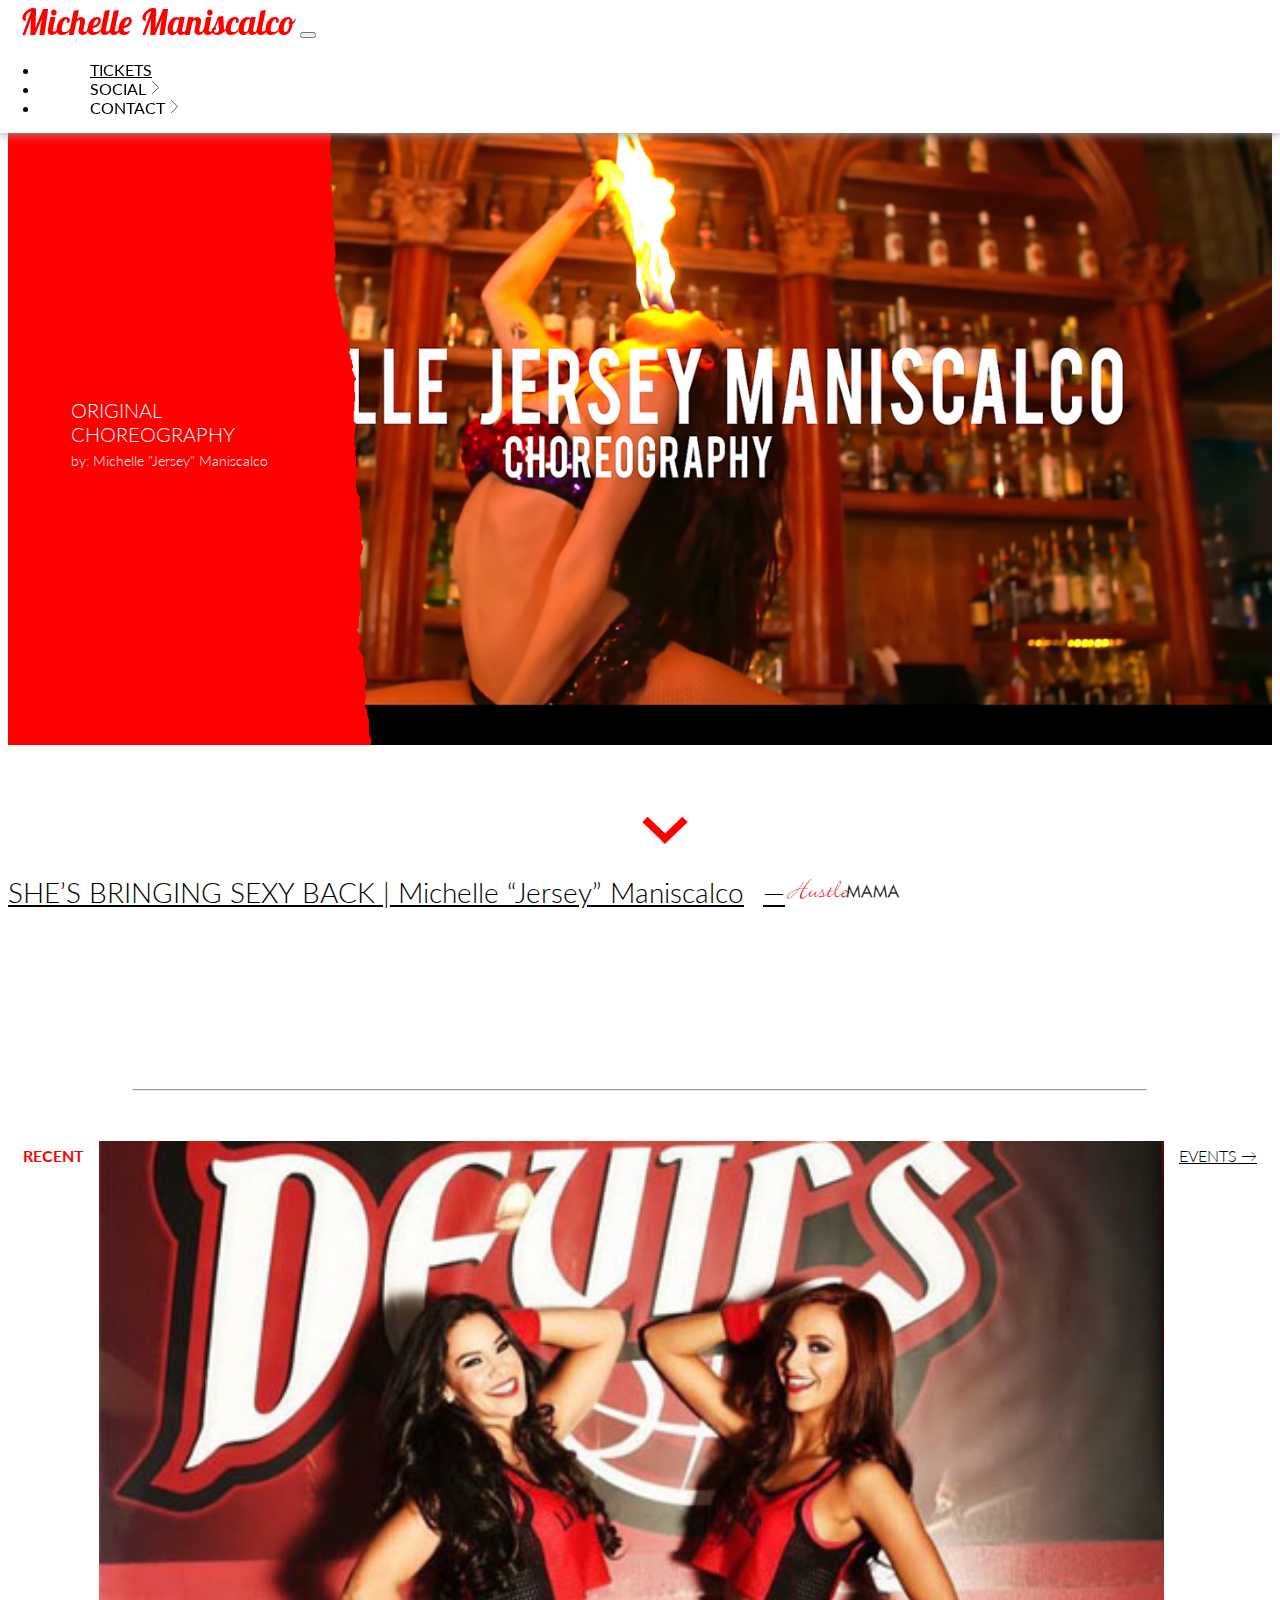
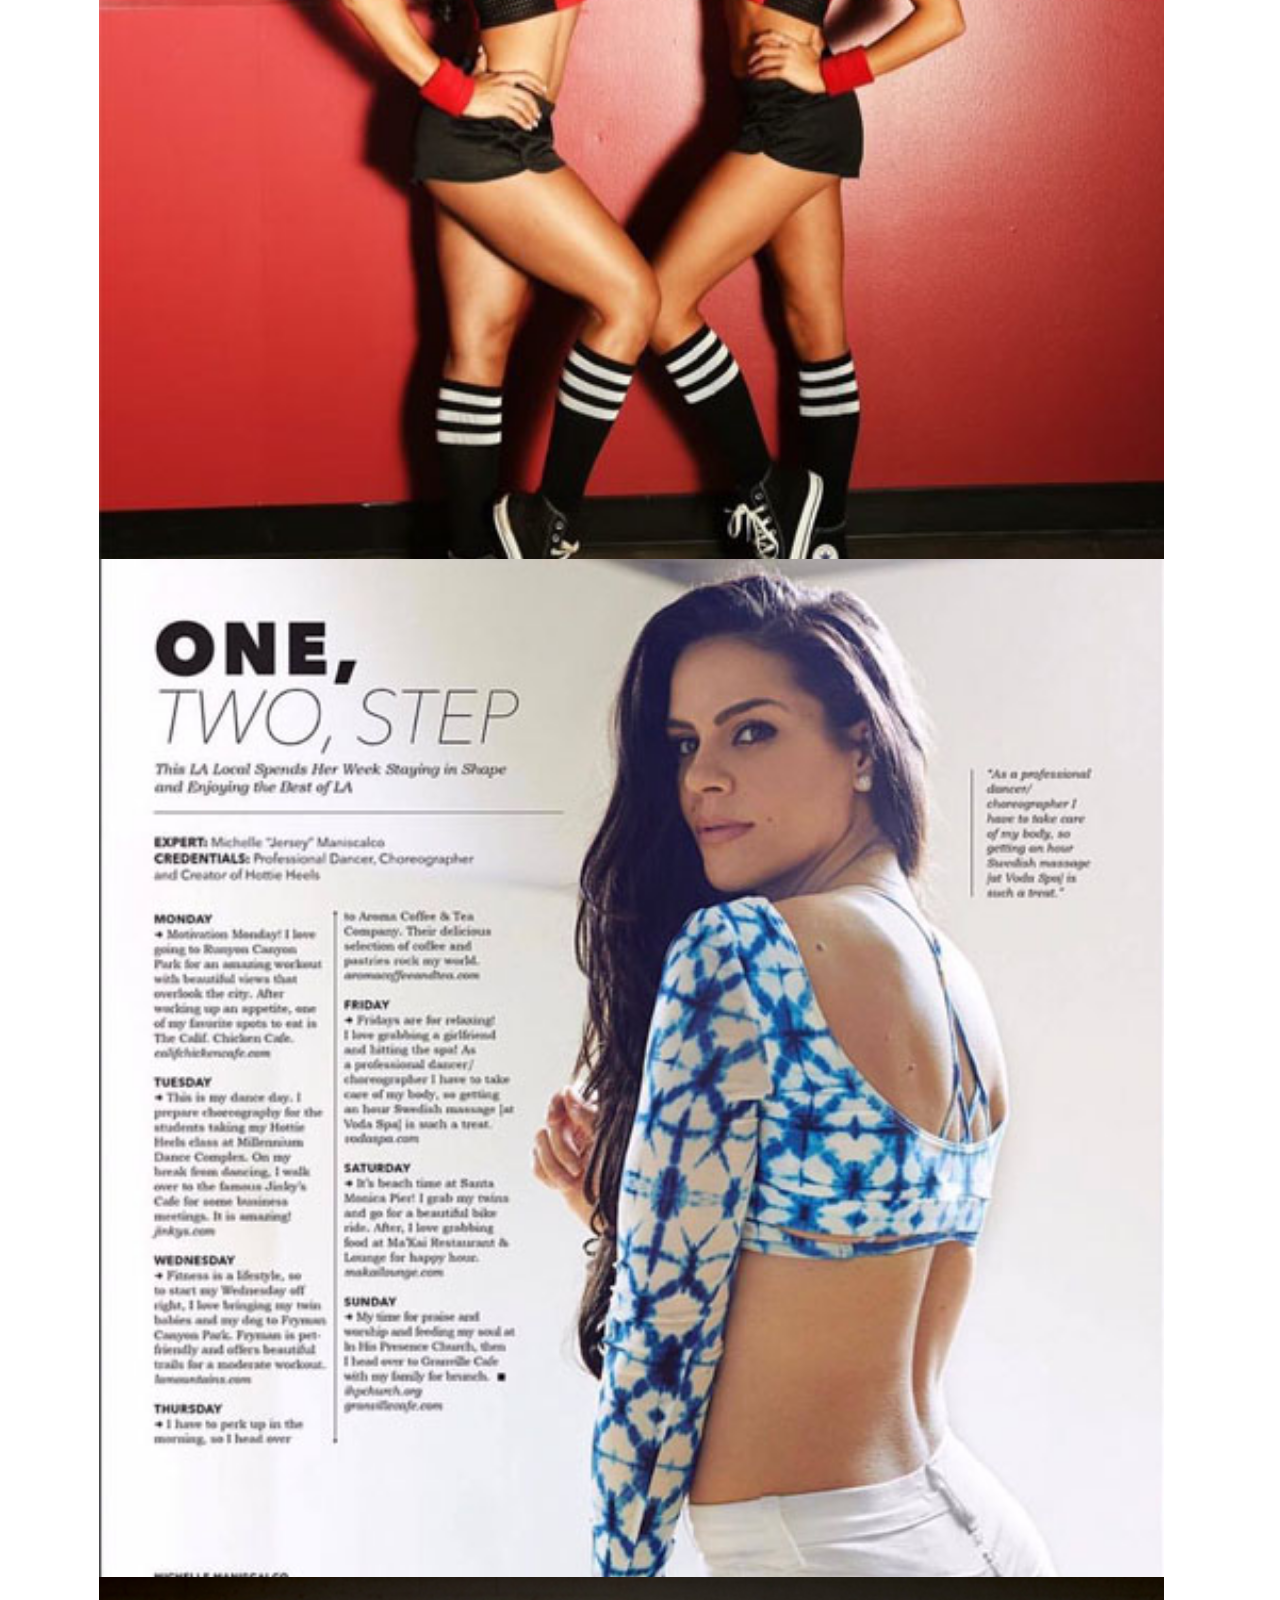
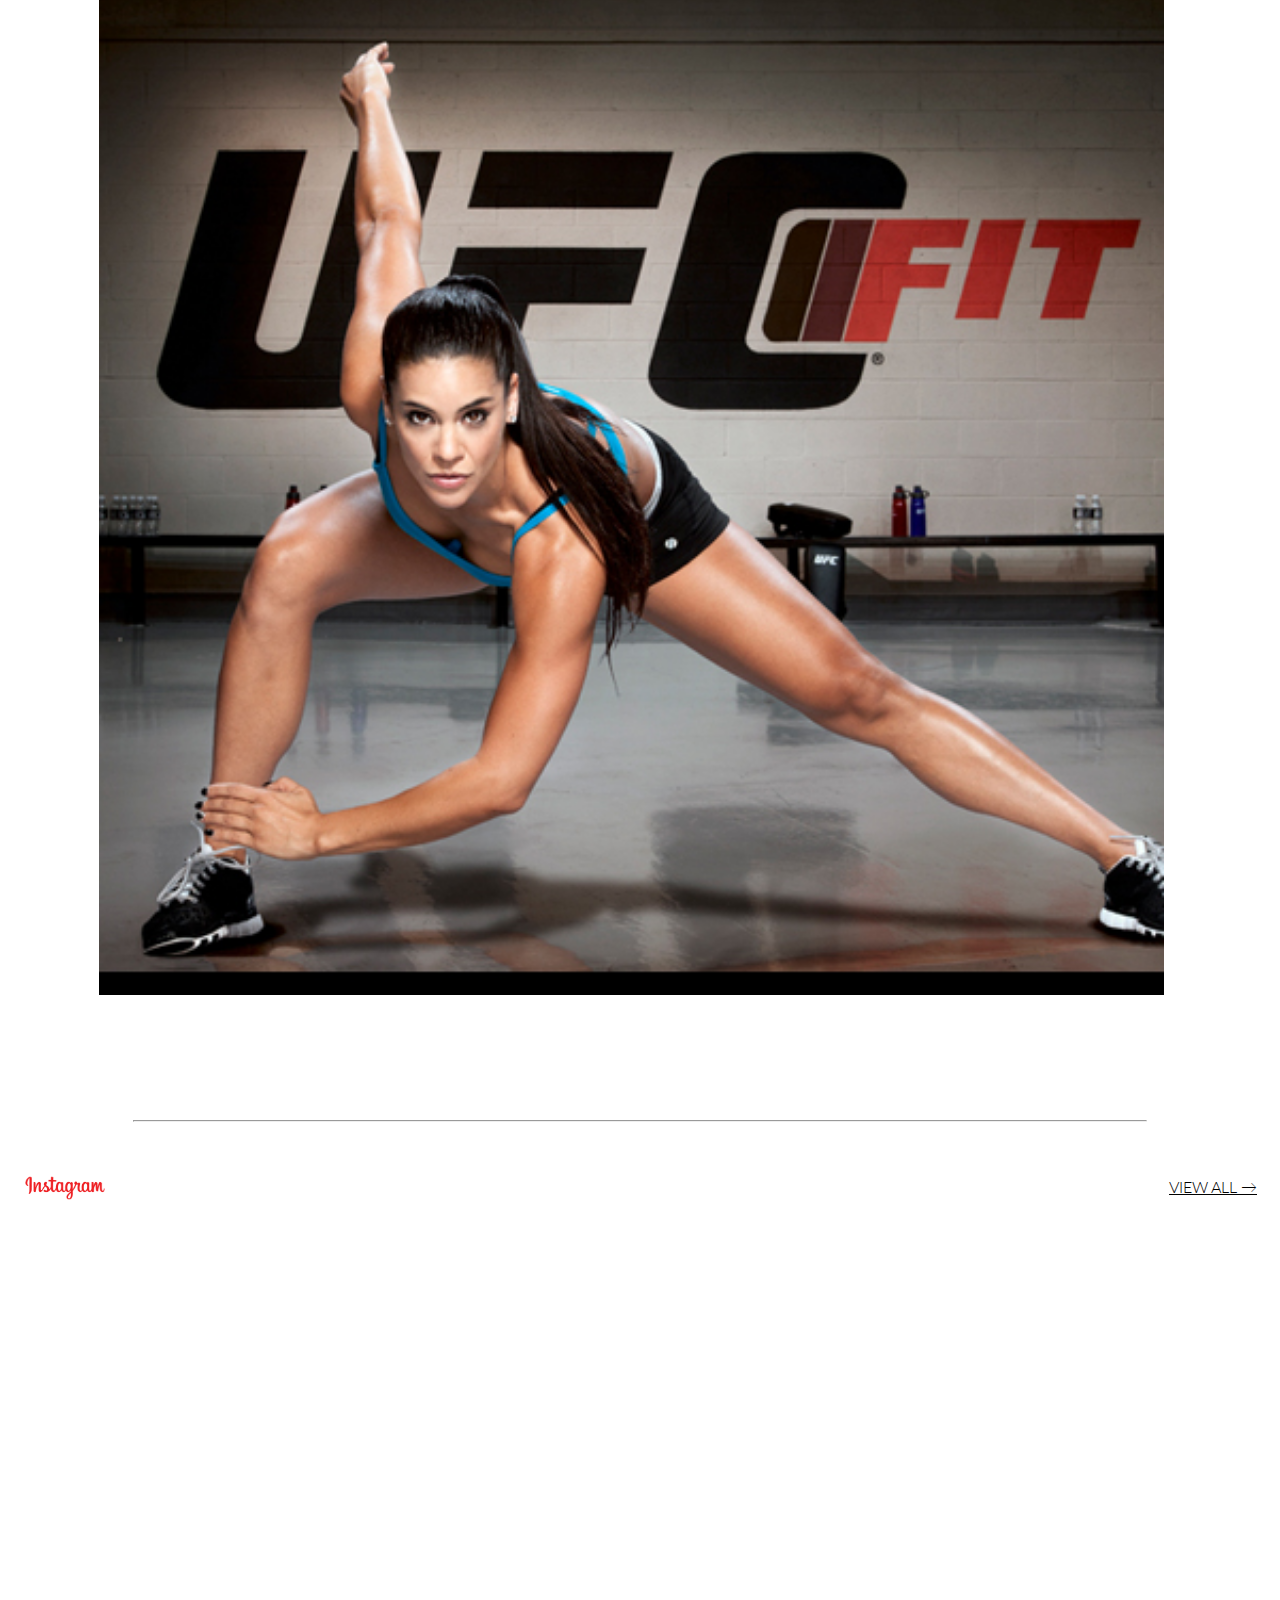
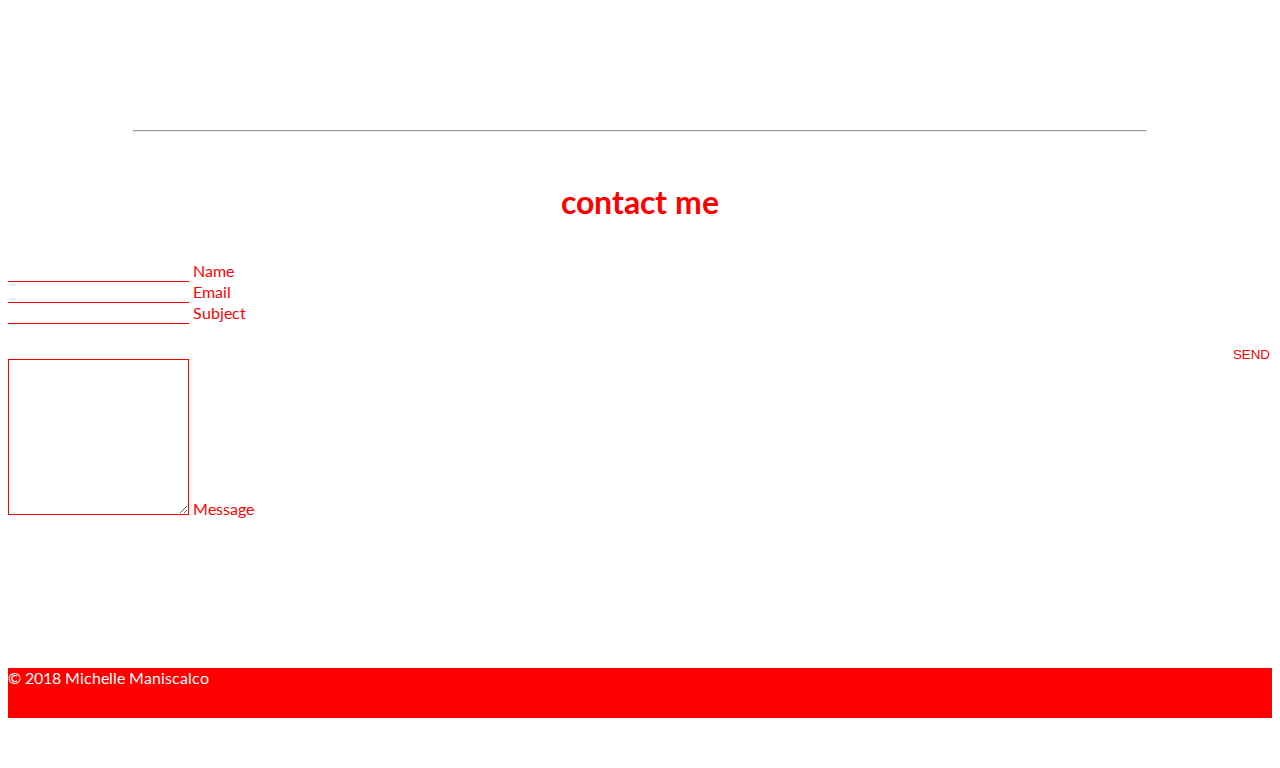
==== index.html @ 727315d5 "site upload" ====
<!DOCTYPE html>
<html lang="en">
<head>
  <meta charset="UTF-8">
  <meta name="description" content="Welcome Michelle 'Jersey' Maniscalco's official website. Michelle is a Los Angeles based professional dance choreographer. She has worked with a whole host of celebrities and created amazing routines for some of the hottest songs out there.">
  <meta name="viewport" content="width=device-width, initial-scale=1.0">
  <meta http-equiv="X-UA-Compatible" content="ie=edge">

  <link rel="shortcut icon" href="./images/favicon.ico" type="image/x-icon">
  <link rel="stylesheet" href="https://maxcdn.bootstrapcdn.com/bootstrap/4.0.0-beta/css/bootstrap.min.css" integrity="sha384-/Y6pD6FV/Vv2HJnA6t+vslU6fwYXjCFtcEpHbNJ0lyAFsXTsjBbfaDjzALeQsN6M" crossorigin="anonymous">
  <script src="https://code.jquery.com/jquery-3.3.1.js" integrity="sha256-2Kok7MbOyxpgUVvAk/HJ2jigOSYS2auK4Pfzbm7uH60=" crossorigin="anonymous"></script>
  <script src="https://cdnjs.cloudflare.com/ajax/libs/popper.js/1.11.0/umd/popper.min.js" integrity="sha384-b/U6ypiBEHpOf/4+1nzFpr53nxSS+GLCkfwBdFNTxtclqqenISfwAzpKaMNFNmj4" crossorigin="anonymous"></script>
  <script src="https://maxcdn.bootstrapcdn.com/bootstrap/4.0.0-beta/js/bootstrap.min.js" integrity="sha384-h0AbiXch4ZDo7tp9hKZ4TsHbi047NrKGLO3SEJAg45jXxnGIfYzk4Si90RDIqNm1" crossorigin="anonymous"></script>
  <link href="https://fonts.googleapis.com/css?family=Lato:300,400|Lobster" rel="stylesheet">

  <link rel="stylesheet" href="./style/general.css" />
  <link rel="stylesheet" href="./style/nav.css" />
  <link rel="stylesheet" href="./style/index/scrollarrow.css" />
  <link rel="stylesheet" href="./style/index/article.css" />
  <link rel="stylesheet" href="./style/horow.css" />
  <link rel="stylesheet" href="./style/index/youtube.css" />
  <link rel="stylesheet" href="./style/index/recent.css" />
  <link rel="stylesheet" href="./style/index/instafeed.css" />
  <link rel="stylesheet" href="./style/index/contact.css" />
  <link rel="stylesheet" href="./style/footer.css" />

  <link rel="stylesheet" href="./style/mobile.css" />

  <title>Michelle "Jersey" Maniscalco | The Official Website of Michelle Maniscalco</title>
  <script src="https://www.google.com/recaptcha/api.js"></script>
</head>
<body>
  <div id="mainWrap" class="container-fluid" style="padding: 0px; margin: 0px;">

    <!-- NAVIGATION -->
    <div class="row containerStyle">
      <div class="col-sm-12 containerStyleHeader">
        <nav class="navbar navbar-expand-md navbar-light">

          <button class="navbar-toggler" type="button">
            <span class="navbar-toggler-icon"></span>
          </button>
        </nav>
        <nav class="navbar navbar-expand-md navbar-light navStyle">
          <a id="logo" class="navbar-brand logoStyle" href="./index.html">Michelle Maniscalco</a>
            <button class="navbar-toggler" type="button" data-toggle="collapse" data-target="#navbarNavDropdown" aria-controls="navbarNavDropdown" aria-expanded="false" aria-label="Toggle navigation">
              <span class="navbar-toggler-icon"></span>
            </button>
            <div class="collapse navbar-collapse" id="navbarNavDropdown">
            <ul class="navbar-nav ml-auto navUlStyle">
              <li class="nav-item navItemStyle">
                <a class="nav-link hottie-heels" href="./tickets.html">TICKETS</a>
              </li>
              <li class="nav-item navItemStyle">
                <a class="nav-link hottie-heels" id="social">SOCIAL<img class="dCarrot" id="downCarrot" src="./images/sideCarrot.png" alt="Social Drop-Down Indicator" /></a>
                <a class="socialIconsMobile" href="https://www.instagram.com/jerseyluv7/" target="_blank" rel="noopener noreferrer"><img class="img img-responsive socialIconStyleMobile" src="./images/Instagram.png" alt="instagram" /></a>
                <a class="socialIconsMobile" href="https://www.youtube.com/user/jerseymaniscalco/featured" target="_blank" rel="noopener noreferrer"><img class="img img-responsive socialIconStyleMobile" src="./images/yt1.png" alt="youtube" /></a>
                <a class="socialIconsMobile" href="https://www.facebook.com/jerseyhottieheels" target="_blank" rel="noopener noreferrer"><img class="img img-responsive socialIconStyleMobile" src="./images/Facebook.png" alt="facebook" /></a>
                <a class="socialIconsMobile" href="https://twitter.com/hottie_heels" target="_blank" rel="noopener noreferrer"><img class="img img-responsive socialIconStyleMobile" src="./images/Twitter.png" alt="twitter" /></a>
                <a class="socialIconsMobile" href="mailto:jerseyluv7@hotmail.com?Booking%20Inquiry" target="_blank" rel="noopener noreferrer"><img class="img img-responsive socialIconStyleMobile" src="./images/mail.png" alt="email symbol"></a>
              </li>
              <li class="nav-item navItemStyle">
                <a class="nav-link hottie-heels" id="contact">CONTACT<img class="dCarrot" id="downCarrot2" src="./images/sideCarrot.png" alt="Contact Drop-Down Indicator" /></a>
              </li>
            </ul>
          </div>
        </nav>
        <div id="socialDrop" class="socialDropStyle">
          <a class="socialIcons" href="https://www.instagram.com/jerseyluv7/" target="_blank" rel="noopener noreferrer"><img class="img img-responsive socialIconStyle" src="./images/Instagram.png" alt="instagram" /></a>
          <a class="socialIcons" href="https://www.youtube.com/user/jerseymaniscalco/featured" target="_blank" rel="noopener noreferrer"><img class="img img-responsive socialIconStyle" src="./images/yt1.png" alt="youtube" /></a>
          <a class="socialIcons" href="https://www.facebook.com/jerseyhottieheels" target="_blank" rel="noopener noreferrer"><img class="img img-responsive socialIconStyle" src="./images/Facebook.png" alt="facebook" /></a>
          <a class="socialIcons" href="https://twitter.com/hottie_heels" target="_blank" rel="noopener noreferrer"><img class="img img-responsive socialIconStyle" src="./images/Twitter.png" alt="twitter" /></a>
        </div>

        <div id="contactDrop" class="socialDropStyle">
          <span id="dropContent" class="socialIcons">For Bookings: <a id="contactEmail" href="mailto:jerseyluv7@hotmail.com?Booking%20Inquiry" target="_blank" rel="noopener noreferrer"><img class="img img-responsive socialIconStyle" src="./images/mail.png" alt="email symbol"></a></span>
        </div>

        </div>
      </div>

      <!-- VIDEO -->
      <div class="row containerStyle">
        <div class="col-sm-12 containerStyle">
          <div id="youtubeWrap">
            <p id="youtubeLabel">ORIGINAL<br /> CHOREOGRAPHY<br /> <span id="subytLabel">by: Michelle "Jersey" Maniscalco</span></p>
            <img id="ripImg" src="./images/rip2.png" class="ytimageStyle" />
            <div class="inner">
              <!-- VIDEO -->
                <video class="aVideo" width="100%" height="auto" poster="./images/poster.png"  autoplay muted loop>
                  <source src="./images/karma.ogv" type="video/ogg; codecs=theora,vorbis">
                  <source src="./images/karma.mp4">
                  Your browser does not support the video tag.
                </video>
            </div>
          </div>
        </div>
      </div>

      <!-- SCROLL ARROW -->
      <a href="#arrowLink"><div class="containerStyle" style="text-align: center;">
        <img id="topDownArrow" class="arrowStyle" src="./images/arrow2.png" alt="Arrow Down" />
      </div></a>

      <!-- ARTICLE -->
      <div class="row containerStyle" style="">
        <div class="col-sm-12 text-center">
          <div class="divAStyle">
            <a href="https://hustlemamamagazine.com/shes-bringing-sexy-back-michelle-jersey-maniscalco" class="aAStyle">SHE’S BRINGING SEXY BACK | Michelle “Jersey” Maniscalco</a>
            <a href="https://hustlemamamagazine.com/shes-bringing-sexy-back-michelle-jersey-maniscalco" class="aAStyle"><span class="dashAStyle">&mdash;</span><img src="./images/hm.png" class="imgAStyle" /></a>
          </div>
        </div>
      </div>

      <!-- HORIZONTAL ROW -->
      <div id="arrowLink" class="row containerStyle">
        <div class="col-sm-12">
          <hr class="hrStyle" />
        </div>
      </div>

      <!-- RECENT -->
      <div class="row containerStyle" style="position: relative; margin-bottom: -50px;">
        <div class="col-sm-12">
          <div class="badge badge-pill pillStyle">
          <span class="recent">
            <span>RECENT</span>
          </span>
            <a href="./tickets.html" class="viewAll">EVENTS <span class="vaArrow">&rarr;</span></a>
          </div>
          <div id="recentWrap" class="recentWrap">
            <div class="row">
              <div class="col-sm-4 containerStyle" style="position: relative; margin-bottom: -50px;">
                <img src="./images/ladevils.jpg" class="recentImgStyle" />
              </div>
              <div class="col-sm-4 containerStyle" style="position: relative; margin-bottom: -50px;">
                <img src="./images/magpic.jpg" class="recentImgStyle" />
              </div>
              <div class="col-sm-4 containerStyle" style="position: relative; margin-bottom: -50px;">
                <img src="./images/ufc.jpg" class="recentImgStyle" />
              </div>
            </div>
          </div>
        </div>
      </div>

      <!-- HORIZONTAL ROW -->
      <div class="row containerStyle">
        <div class="col-sm-12">
          <hr class="hrStyle" />
        </div>
      </div>

      <!-- INSTAFEED -->
      <div class="row containerStyle" style="margin-bottom: 125px;">
        <div class="col-sm-12">
          <div class="badge badge-pill pillStyle">
            <a href="https://www.instagram.com/hottie_heels/"><img src="./images/ig.png" class="igImage" /></a>
            <a href="./IGviewall.html" class="viewAll">VIEW ALL <span class="vaArrow">&rarr;</span></a>
          </div>

          <!-- SnapWidget -->
          <!-- 3000 width X 400 thumbnail w/zoom in affect -->
          <iframe src="https://snapwidget.com/embed/516701" class="snapwidget-widget" allowTransparency="true" frameborder="0" scrolling="no" style="border:none; width:100%; height:400px;"></iframe>
        </div>
      </div>

      <!-- HORIZONTAL ROW -->
      <div class="row containerStyle">
        <div class="col-sm-12">
          <hr class="hrStyle" />
        </div>
      </div>

      <!-- CONTACT -->
      <div class="row containerStyle" style="position: relative; margin-bottom: 25px; margin-top: 25px;">
        <div class="col-sm-12">
          <form role="form" id="contactForm">
            <h1 class="formheadStyle">contact me</h1>
            <div class="row">
              <div class="col-sm-1"></div>
              <div class="col-sm-5">
                <div class="form-group">
                  <input type="text" class="form-control inputStyle" id="name" aria-describedby="emailHelp" autocomplete="name" placeholder="" />
                  <label for="name" class="labelStyle">Name</label>
                </div>
                <div class="form-group">
                  <input type="email" class="form-control inputStyle" id="email" autocomplete="email" placeholder="" />
                  <label for="email" class="labelStyle">Email</label>
                </div>
                <div class="form-group">
                  <input type="text" class="form-control inputStyle" id="subject" placeholder="" />
                  <label for="subject" class="labelStyle">Subject</label>
                </div>
              </div>
              <div class="col-sm-5">
                <div class="form-group">
                  <textarea id="message" rows="10" class="form-control messageStyle" placeholder="" ></textarea>
                  <label for="message" class="labelStyle">Message</label>
                  <button id="send" type="submit" class="buttonStyle">SEND</button>
                </div>
                <div id="msgSubmit" class="hidden" style="color: #0F0; text-align: center;">Message sent successfully!</div>
              </div>
              <div class="col-sm-1"></div>
            </div>
            <div style="width: 92%;">
              <div class="g-recaptcha" style="float: right;" data-sitekey="[YOUR SITE KEY HERE]"></div>
            </div>
          </form>
        </div>
      </div>

      <!-- FOOTER -->
      <div class="row containerStyle" style="margin: 150px 0 50px 0; background-color: #F00; height: 50px;">
          <span class="text-right copyStyle">&copy; 2018 Michelle Maniscalco</span>
      </div>

  </div>
  <script src="./script.js"></script>
</body>
</html>
---- style/general.css ----
body {
  font-family: 'Lato', sans-serif;,
}

a:hover {
  color: #ff0000 !important;
  text-decoration: none;
}

.containerStyle { /*For rows*/
  padding: 0;
  margin: 0;
}

.containerStyleHeader { /* For cols */
  padding: 0;
  margin: 0;
  position: relative;
}

.vaArrow {
  -moz-transition: all 0.5s;
  -webkit-transition: all 0.5s;
  transition: all 0.5s;
  position: relative;
  left: 0;
}

.pillStyle {
  width: 100%;
  margin-bottom: 15px;
  background-color: none;
}

.viewAll {
  font-weight: 300;
  float: right;
  padding: 5px 15px;
  font-size: 16px;
  color: #000;
}
---- style/nav.css ----
#logo:hover {
  text-decoration: none;
}

#contactDrop {
  top: 0px;
}

#socialDrop {
  top: 0px;
}

#contactEmail {
  color: #FFF;
  font-size: 18px;
  padding: 10px;
  border-radius: 10px;
}

#contactEmail:hover {
  color: #000 !important;
  text-decoration: underline;
}

#contactDrop {
  display: flex;
  justify-content: center;
  align-items: center;
  text-align: center;
  height: 65px;
}

#dropContent {
  color: #FFF;
}

.logoStyle {
  color: #FF0000 !important;
  font-family: 'Lobster';
  font-size: 35px;
  padding-left: 20px;
}

.navStyle {
  background-color: #FFFFFF;
  position: fixed;
  top: 0;
  left: 0;
  width: 100%;
  box-shadow: 0 1px 10px #999999;
  z-index: 9999;
}

.navItemStyle {
  padding-left: 50px;
  cursor: pointer;
}

.navUlStyle {
  padding-right: 5px;
}

.socialDropStyle {
  background-color: #FF0000;
  position: fixed;
  top: 0;
  left: 0;
  width: 100%;
  z-index: 8888;
  -moz-transition: all 0.5s;
  -webkit-transition: all 0.5s;
  transition: all 0.5s;
  text-align: center;
}

.socialIconStyle {
  width: 35px;
  margin: 15px;
  -moz-transition: all 0.5s;
  -webkit-transition: all 0.5s;
  transition: all 0.5s;
  border-radius: 50%;
}

.socialIcons img:hover {
  -moz-transform: scale(1.5);
  -webkit-transform: scale(1.5);
  transform: scale(1.5);
  background-color: #880000;
  padding: 3px;
}

.dCarrot {
  width: 13px;
  position: relative;
  top: -1px;
  -moz-transition: all 0.3s;
  -webkit-transition: all 0.3s;
  transition: all 0.3s;
}

.hottie-heels {
  color: #000000 !important;
  font-size: 16px;
}

.hottie-heels:hover {
  color: #ff0000 !important;
}
---- style/index/scrollarrow.css ----
#topDownArrow {
  -moz-transition: all 0.5s;
  -webkit-transition: all 0.5s;
  transition: all 0.5s;
  cursor: pointer;
}

.arrowStyle {
  position: absolute;
  top: 95vh;
  -moz-transform: translateY(-100%);
  -webkit-transform: translateY(-100%);
  transform: translateY(-100%);
  width: 50px;
  z-index: 99999;
}
---- style/index/article.css ----
.aAStyle {
  color: #000000;
  font-size: 28px;
  font-weight: 300;
}

.divAStyle {
  margin: 20vh auto;
}

.imgAStyle {
  width: 120px;
  position: relative;
  top: -3px;
  padding-left: 15px;
}

.dashAStyle {
  position: relative;
  left: 15px;
}
---- style/horow.css ----
.hrStyle {
  width: 80%;
  background-color: #ff0000;
  margin-bottom: 50px;
}
---- style/index/youtube.css ----
#youtubeWrap * {
  border-sizing: border-box;
}

#youtubeWrap {
  position: relative;
  overflow: hidden;
  border: 0 solid transparent;
  top: 50px;
  margin-bottom: 150px;
}

#ripImg {
  position: absolute;
  top: 0;
  left: 0;
}

#youtubeWrap .inner video {
  width: 100%;
  height: 100%;
  margin: 0 auto;
  position: relative;
  display: block;
  transform: scale(1.0);
  animation-name: transform-out;
  animation-delay: 0s;
  animation-duration: .5s;
  animation-direction: normal;
  animation-fill-mode: forwards;
}

#youtubeWrap .inner:hover video {
  border: #0F0 1px solid;
  animation-name: transform, longtransform;
  animation-delay: 0s, .5s;
  animation-duration: .5s, 10000s;
  animation-direction: normal, normal;
  animation-fill-mode: forwards, forwards;
}

@keyframes transform {
    from {transform: scale(1.0);}
    to {transform: scale(1.2);}
}

@keyframes longtransform {
  from {transform: scale(1.2);}
    to {transform: scale(1.3);}
}


@keyframes transform-out {
    from {transform: scale(1.2);}
    to {transform: scale(1.0);}
}

#youtubeLabel {
  color: #FFFFFF;
  position: absolute;
  z-index: 12;
  top: 45%;
  left: 5%;
  font-weight: 300;
  width: 35%;
  font-size: 20px;
  overflow: hidden;
}

#subytLabel {
  font-size: 14px;
}

.ytImage {
  height: 25px;
  float: left;
  padding: 0 15px;
}

.ytimageStyle {
  z-index: 10;
  position: relative;
  height: 100%;
  width: 30%;
}
---- style/index/recent.css ----
.recent {
  font-weight: 300;
  float: left;
  padding: 5px 15px;
  font-size: 16px;
  font-weight: bold;
  color: #f00;
}

.recentWrap {
  position: relative;
  margin-bottom: 175px;
  padding-top: 0;
  overflow: hidden;
}

.recentImgStyle {
  width: 100%;
}
---- style/index/instafeed.css ----
.igImage {
  height: 30px;
  float: left;
  padding: 0 15px;
}
iframe {
  width: 10px !important;
  min-width: 100%;
  *width: 100%;
}
---- style/index/contact.css ----
form {
  position: relative;
}

#send {
  -moz-transition: all 0.5s;
  -webkit-transition: all 0.5s;
  transition: all 0.5s;
}

#send:hover {
  background-color: #F00;
  color: #FFF;
  border-radius: 3px;
  padding: 10px;
}

.labelStyle {
  color: #F00;
  padding-top: 23px;
}

.inputStyle {
  border: none;
  border-bottom: 1px solid #F00;
  border-radius: 0;
}

.messageStyle {
  border: 1px solid #F00;
  border-radius: 0;
  position: relative;
  margin-top: 35px;
}

.formheadStyle {
  margin: 0 auto;
  text-align: center;
  padding-bottom: 40px;
  color: #F00;
}

.buttonStyle {
  float: right;
  background: none;
  border: none;
  color: #F00;
  margin-top: 20px;
  border-radius: 0;
  padding: 3px 2px;
}

.hidden {
  display: none;
}
---- style/footer.css ----
.copyStyle {
  color: #FFF;
  padding-top: 15px;
  padding-right: 50px;
  width: 100%;
}
---- style/mobile.css ----
.socialIconStyleMobile {
  display: none;
  width: 40px;
  margin: 12px;
  -moz-transition: all 0.5s;
  -webkit-transition: all 0.5s;
  transition: all 0.5s;
  border-radius: 50%;
}

.socialIconsMobile img:hover {
  -moz-transform: scale(1.5);
  -webkit-transform: scale(1.5);
  transform: scale(1.5);
  background-color: #880000;
  padding: 3px;
}

#dropContentMobile {
  display: none;
}

#contactEmailMobile {
  color: #000;
  font-size: 18px;
  padding: 10px;
  border-radius: 10px;
}

#contactEmailMobile:hover {
  color: #800 !important;
  text-decoration: underline;
}
@media only screen and (max-width: 991px) and (min-width: 921px) {
  .card {
    height: 400px;
  }

  .cDate {
    font-size: 12px;
  }

  .card-title {
    font-size: 18px;
    line-height: 20px;
  }
  .card-text {
    font-size: 12px;
  }
}

@media only screen and (max-width: 920px) and (min-width: 840px) {
    .hottie-heels {
      font-size: 14px;
    }

    .logoStyle {
      font-size: 30px;
    }

    #contactDrop, #socialDrop {
      margin-top: -10px;
    }

    #youtubeLabel {
      font-size: 18px;
      top: 40%;
    }

    #subytLabel {
      font-size: 13px;
    }

    .card {
      height: 400px;
    }

    .cDate {
      font-size: 12px;
    }

    .card-title {
      font-size: 18px;
      line-height: 20px;
    }
    .card-text {
      font-size: 12px;
    }
}

@media only screen and (max-width: 839px) and (min-width: 768px) {
    .hottie-heels {
      font-size: 12px;
    }

    .logoStyle {
      font-size: 25px;
    }

    #contactDrop, #socialDrop {
      margin-top: -15px;
    }

    #youtubeLabel {
      font-size: 16px;
      top: 38%;
    }

    #subytLabel {
      font-size: 12px;
    }

    #youtubeWrap {
      top: 45px;
    }

    .card {
      height: 400px;
    }

    .cDate {
      font-size: 12px;
    }

    .card-title {
      font-size: 18px;
      line-height: 20px;
    }
    .card-text {
      font-size: 12px;
    }
}

@media only screen and (max-width: 767px) and (min-width: 755px) {
    .hottie-heels {
      font-size: 20px;
    }

    .logoStyle {
      font-size: 35px;
      margin: 0 auto;
    }

    #contactDrop, #socialDrop {
      margin-top: 0;
      display: none;
    }

    .dCarrot {
      display: none;
    }

    #social {
      display: none;
    }

    .socialIconStyleMobile {
      display: inline;
      background-color: #000;
    }

    #contact {
      display: none;
    }

    #dropContentMobile {
      display: inline;
    }

    img#topDownArrow.arrowStyle {
      display: none;
    }

    #mainPic {
      width: 150%;
      margin-top: -75px;
    }

    #youtubeLabel {
      display: none;
    }

    #ripImg {
      display: none;
    }

    #subytLabel {
      font-size: 12px;
    }

    #youtubeWrap {
      top: 20px;
    }

    #events .row {
      margin-top: 0;
    }

    #eventWrap {
      margin-top: -60px;
    }

    .card {
      height: 400px;
      margin-bottom: 50px;
    }

    .cDate {
      font-size: 15px;
    }

    .card-title {
      font-size: 22px;
      line-height: 20px;
    }
    .card-text {
      font-size: 15px;
    }
}

@media only screen and (max-width: 754px) and (min-width: 402px) {
    .hottie-heels {
      font-size: 20px;
    }

    .logoStyle {
      font-size: 35px;
      margin: 0 auto;
    }

    #contactDrop, #socialDrop {
      margin-top: 0;
      display: none;
    }

    .dCarrot {
      display: none;
    }

    #social {
      display: none;
    }

    .socialIconStyleMobile {
      display: inline;
      background-color: #000;
    }

    #contact {
      display: none;
    }

    #dropContentMobile {
      display: inline;
    }

    img#topDownArrow.arrowStyle {
      display: none;
    }

    #mainPic {
      width: 150%;
      margin-top: -50px;
    }

    .divAStyle {
      margin-top: 75px;
    }

    #youtubeLabel {
      display: none;
      font-size: 10px;
      top: 35%;
    }

    #ripImg {
      display: none;
    }

    #subytLabel {
      font-size: 8px;
      display: none;
    }

    #youtubeWrap {
      top: 20px;
      margin-bottom: 100px;
    }

    #events .row {
      margin-top: 0;
    }

    #eventWrap {
      margin-top: -60px;
    }

    .card {
      height: 400px;
      margin-bottom: 50px;
    }

    .cDate {
      font-size: 15px;
    }

    .card-title {
      font-size: 22px;
      line-height: 20px;
    }
    .card-text {
      font-size: 15px;
    }

}

@media only screen and (max-width: 401px) and (min-width: 0px) {
    .hottie-heels {
      font-size: 20px;
    }

    .logoStyle {
      font-size: 35px;
      margin: 0 auto;
    }

    #contactDrop, #socialDrop {
      margin-top: 0;
      display: none;
    }

    .dCarrot {
      display: none;
    }

    #social {
      display: none;
    }

    .socialIconStyleMobile {
      display: inline;
      background-color: #000;
    }

    #contact {
      display: none;
    }

    #dropContentMobile {
      display: inline;
    }

    img#topDownArrow.arrowStyle {
      display: none;
    }

    #mainPic {
      width: 200%;
      margin-top: 0;
    }

    .divAStyle {
      margin-top: 75px;
    }

    #youtubeLabel {
      display: none;
      font-size: 10px;
      top: 35%;
    }

    #ripImg {
      display: none;
    }

    #subytLabel {
      font-size: 8px;
      display: none;
    }

    #youtubeWrap {
      top: 55px;
      margin-bottom: 100px;
    }

    #events .row {
      margin-top: 0;
    }

    #eventWrap {
      margin-top: -60px;
    }

    .card {
      height: 400px;
      margin-bottom: 50px;
    }

    .cDate {
      font-size: 15px;
    }

    .card-title {
      font-size: 22px;
      line-height: 20px;
    }
    .card-text {
      font-size: 15px;
    }
}
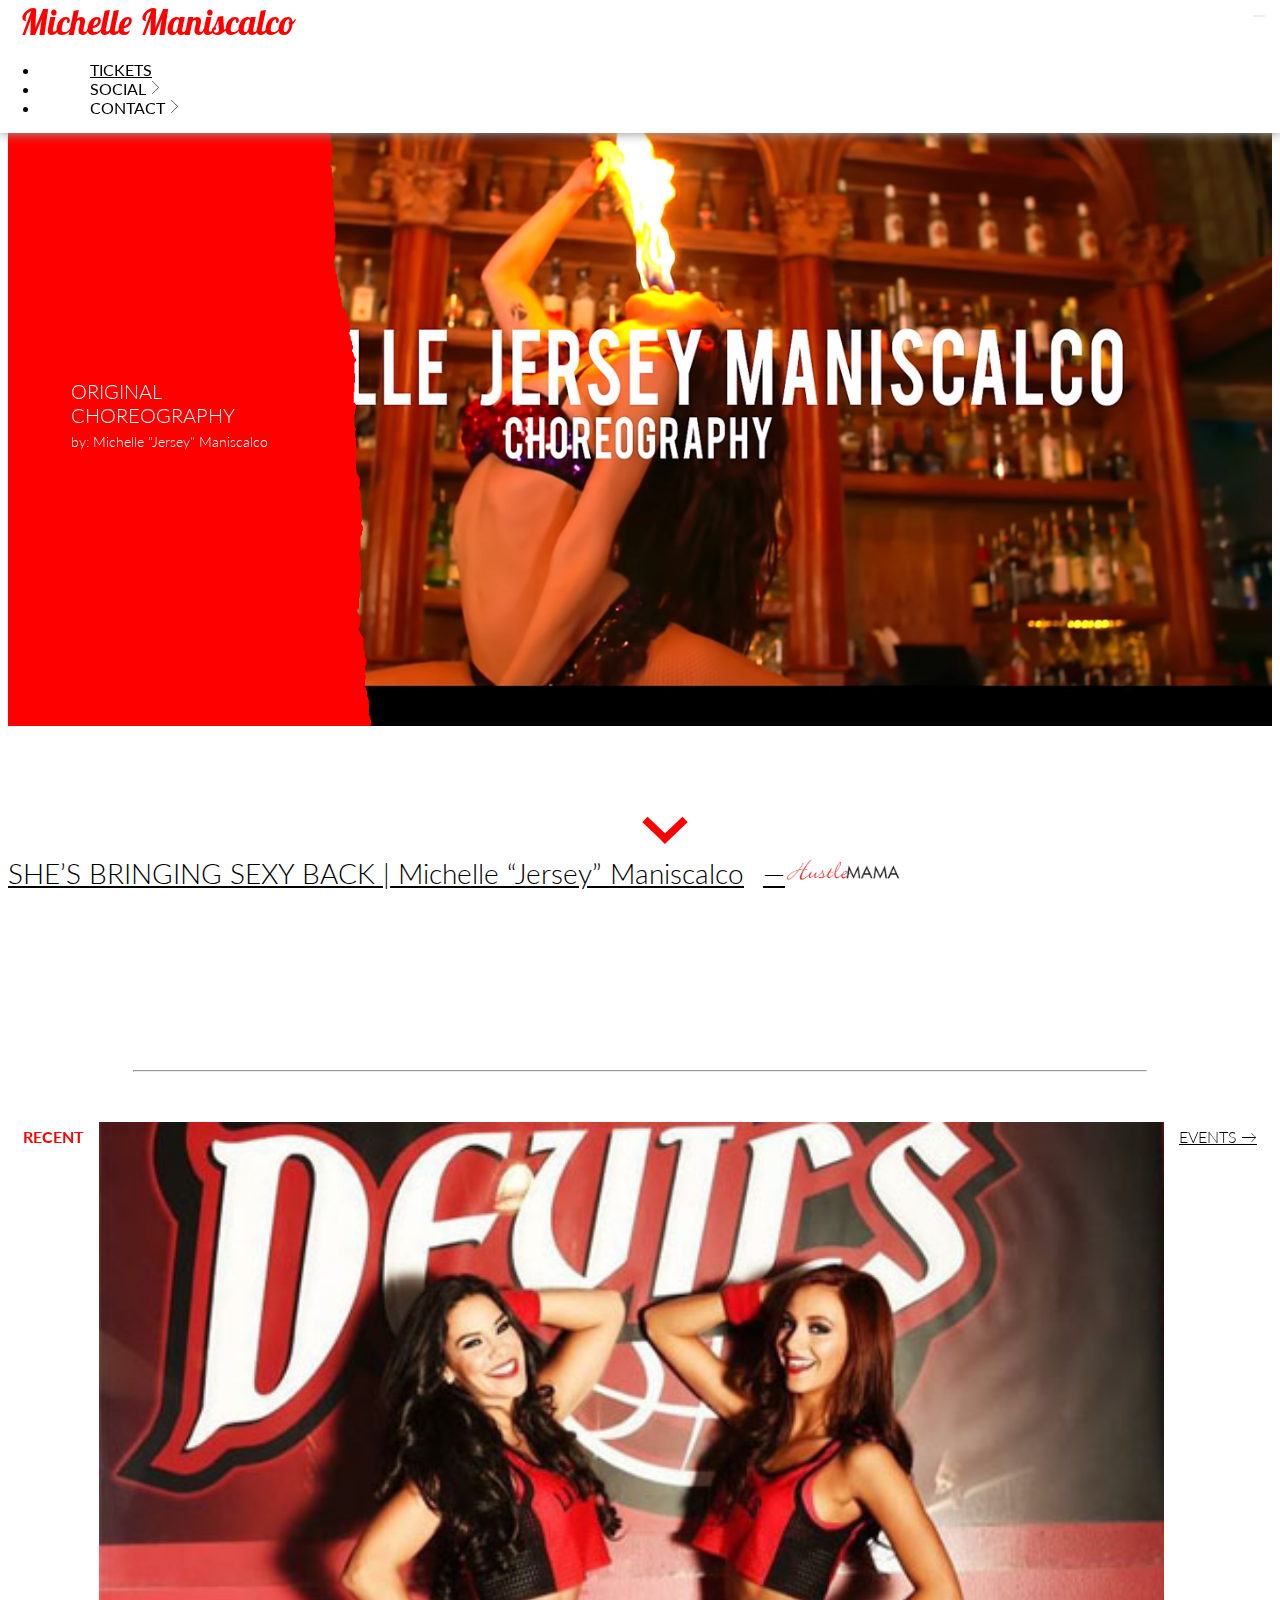
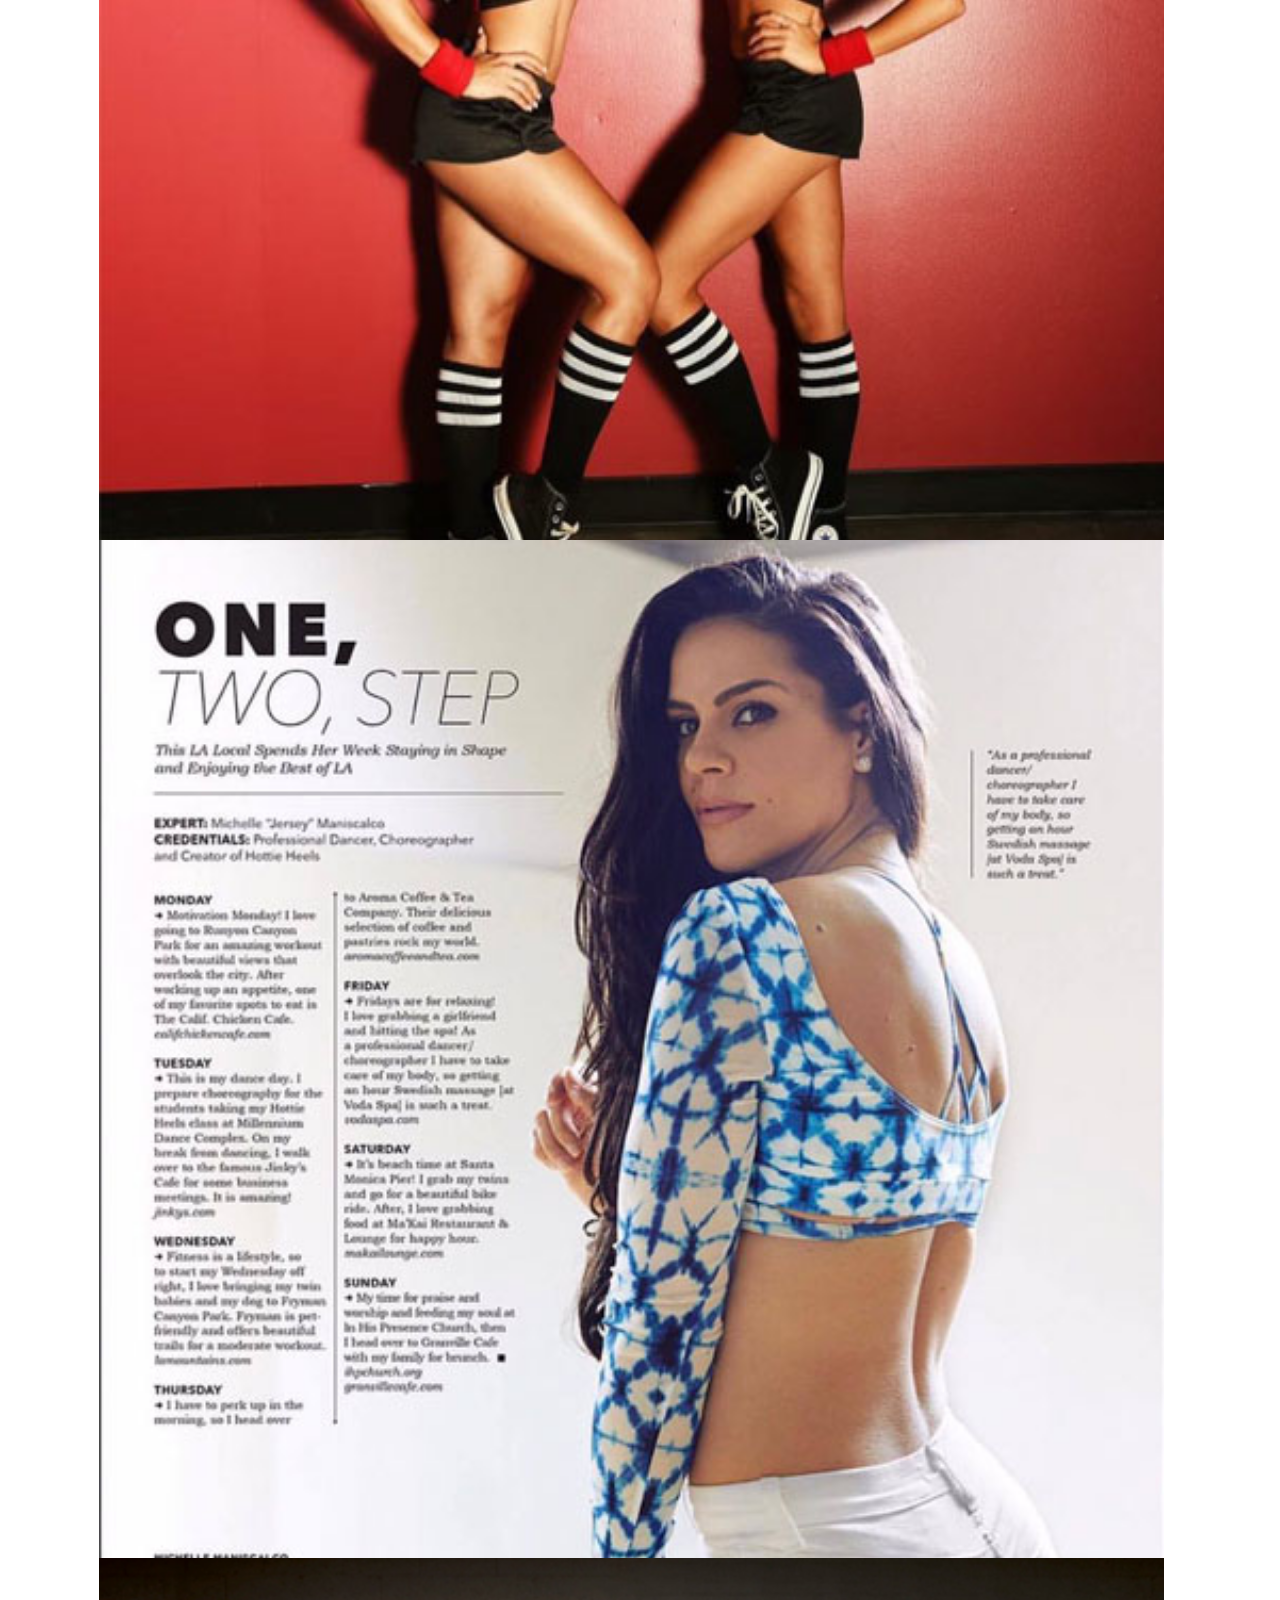
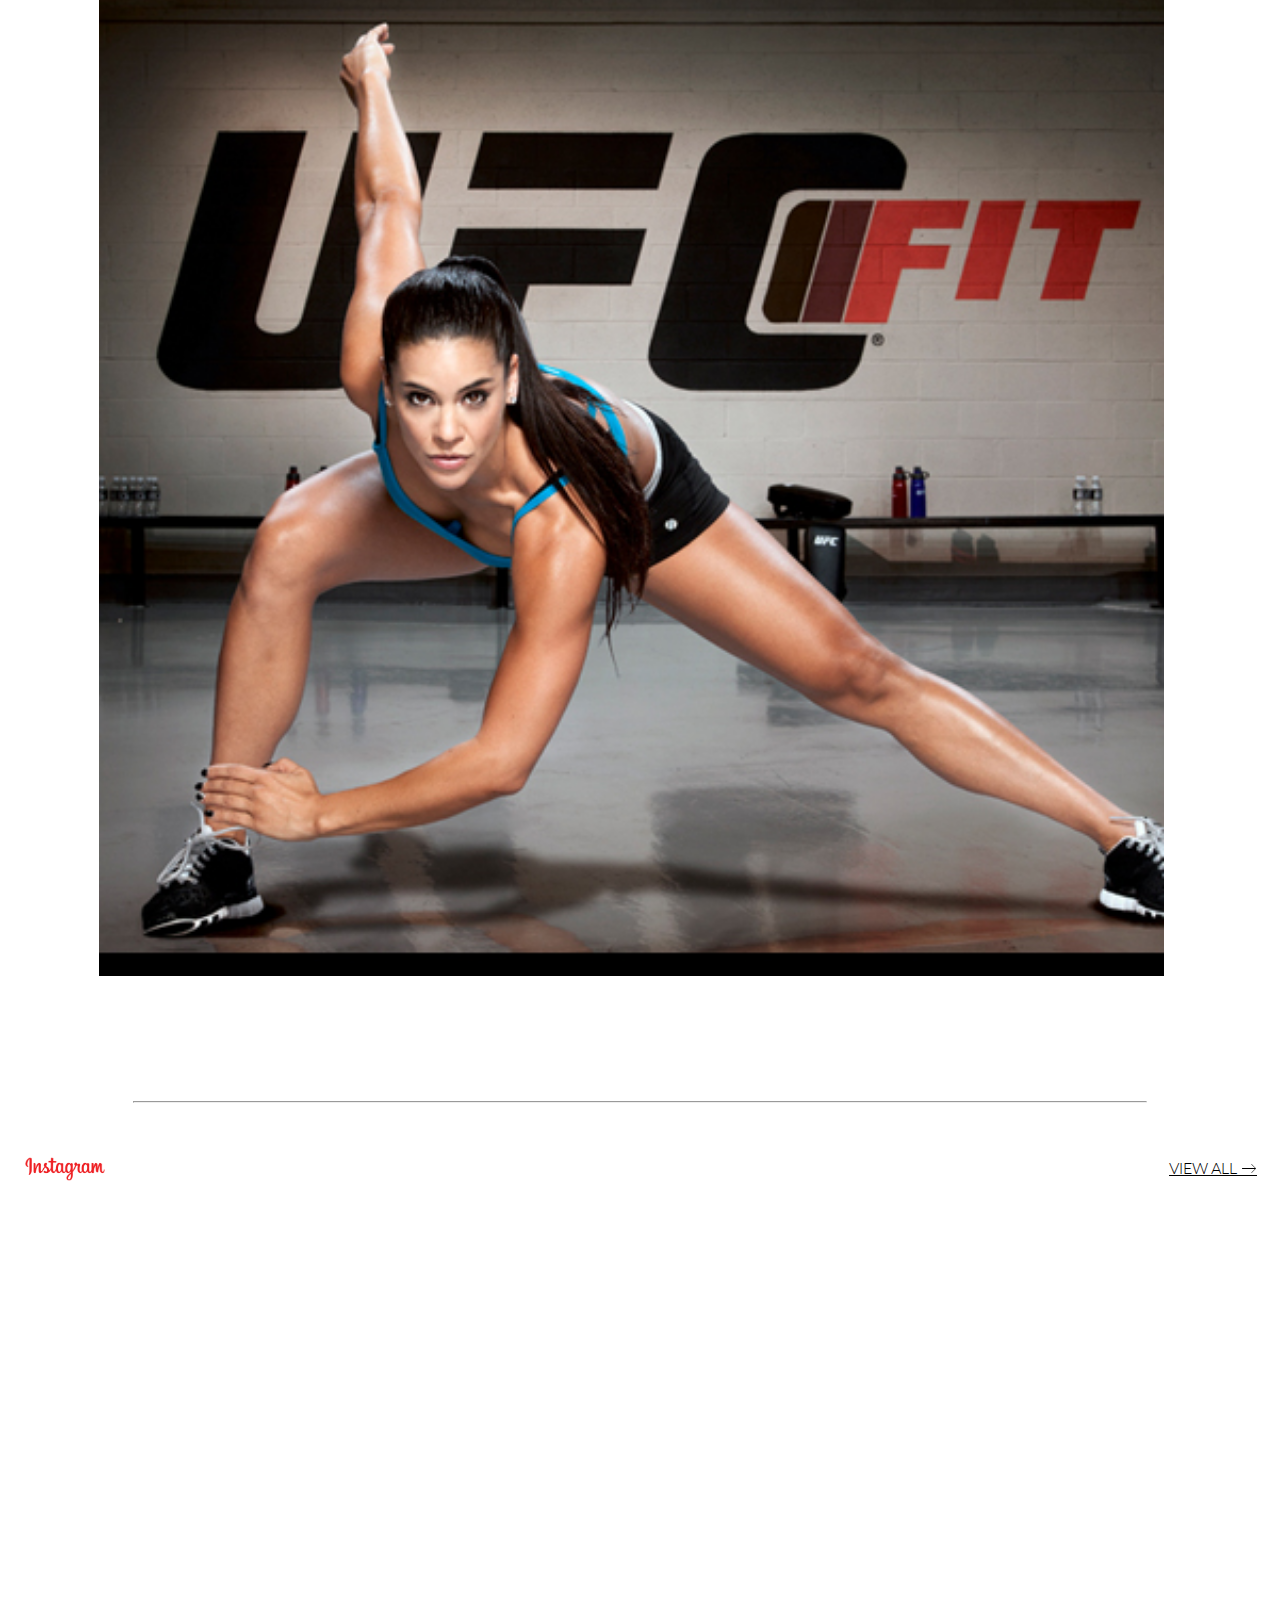
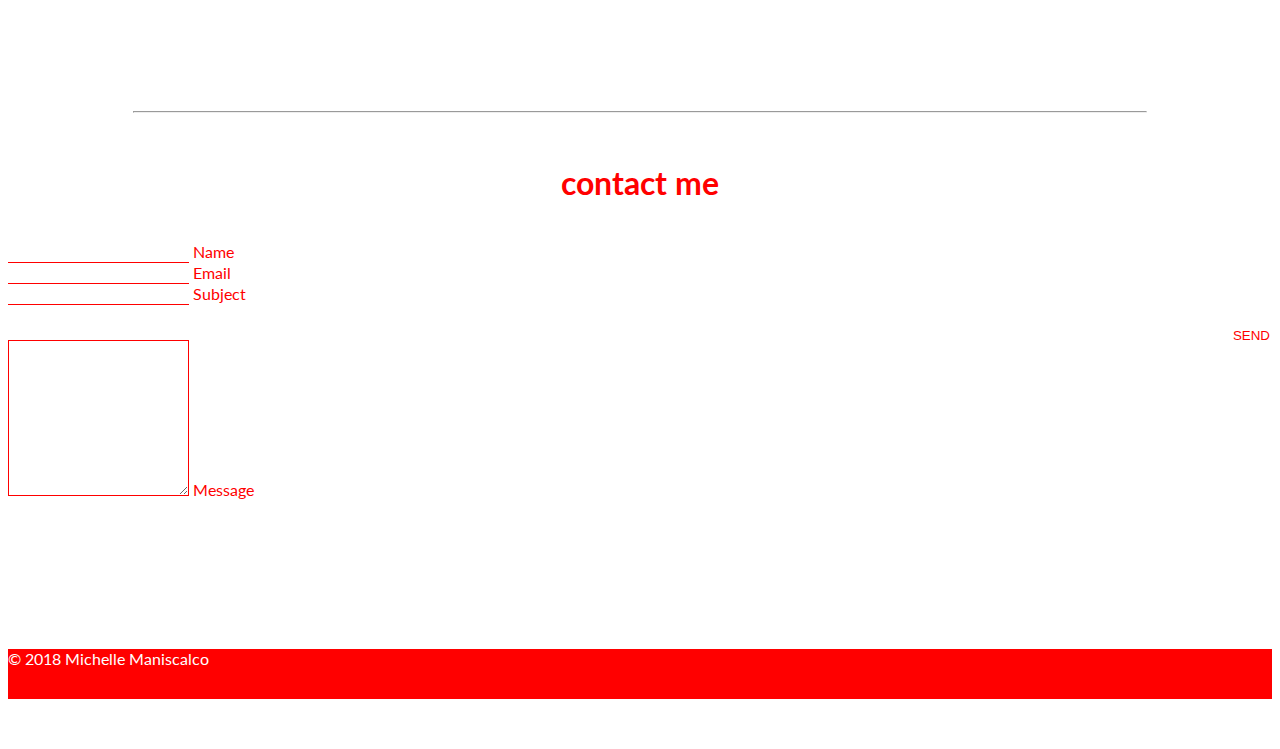
==== commit 3dd5f58e: "Responsive, Layout, Icons" ====
--- a/index.html
+++ b/index.html
@@ -49,15 +49,20 @@
             <div class="collapse navbar-collapse" id="navbarNavDropdown">
             <ul class="navbar-nav ml-auto navUlStyle">
               <li class="nav-item navItemStyle">
-                <a class="nav-link hottie-heels" href="./tickets.html">TICKETS</a>
+                <a id="tickets" class="nav-link hottie-heels" href="./tickets.html">TICKETS</a>
               </li>
-              <li class="nav-item navItemStyle">
+              <li id="mobileLi" class="nav-item navItemStyle">
                 <a class="nav-link hottie-heels" id="social">SOCIAL<img class="dCarrot" id="downCarrot" src="./images/sideCarrot.png" alt="Social Drop-Down Indicator" /></a>
+                <div class="mobileSet">
+                <a class="socialIconsMobile" href="./tickets.html" rel="noopener noreferrer"><img class="img img-responsive socialIconStyleMobile" src="./images/tickets.png" alt="tickets symbol"></a>
                 <a class="socialIconsMobile" href="https://www.instagram.com/jerseyluv7/" target="_blank" rel="noopener noreferrer"><img class="img img-responsive socialIconStyleMobile" src="./images/Instagram.png" alt="instagram" /></a>
                 <a class="socialIconsMobile" href="https://www.youtube.com/user/jerseymaniscalco/featured" target="_blank" rel="noopener noreferrer"><img class="img img-responsive socialIconStyleMobile" src="./images/yt1.png" alt="youtube" /></a>
+                </div>
+                <div class="mobileSet">
                 <a class="socialIconsMobile" href="https://www.facebook.com/jerseyhottieheels" target="_blank" rel="noopener noreferrer"><img class="img img-responsive socialIconStyleMobile" src="./images/Facebook.png" alt="facebook" /></a>
                 <a class="socialIconsMobile" href="https://twitter.com/hottie_heels" target="_blank" rel="noopener noreferrer"><img class="img img-responsive socialIconStyleMobile" src="./images/Twitter.png" alt="twitter" /></a>
                 <a class="socialIconsMobile" href="mailto:jerseyluv7@hotmail.com?Booking%20Inquiry" target="_blank" rel="noopener noreferrer"><img class="img img-responsive socialIconStyleMobile" src="./images/mail.png" alt="email symbol"></a>
+                </div>
               </li>
               <li class="nav-item navItemStyle">
                 <a class="nav-link hottie-heels" id="contact">CONTACT<img class="dCarrot" id="downCarrot2" src="./images/sideCarrot.png" alt="Contact Drop-Down Indicator" /></a>
@@ -103,7 +108,7 @@
       </div></a>
 
       <!-- ARTICLE -->
-      <div class="row containerStyle" style="">
+      <div class="row containerStyle">
         <div class="col-sm-12 text-center">
           <div class="divAStyle">
             <a href="https://hustlemamamagazine.com/shes-bringing-sexy-back-michelle-jersey-maniscalco" class="aAStyle">SHE’S BRINGING SEXY BACK | Michelle “Jersey” Maniscalco</a>
@@ -203,8 +208,8 @@
               </div>
               <div class="col-sm-1"></div>
             </div>
-            <div style="width: 92%;">
-              <div class="g-recaptcha" style="float: right;" data-sitekey="[YOUR SITE KEY HERE]"></div>
+            <div id="recaptchaWrap">
+              <div class="g-recaptcha" data-sitekey="[YOUR SITEKEY]"></div>
             </div>
           </form>
         </div>
@@ -212,7 +217,7 @@
 
       <!-- FOOTER -->
       <div class="row containerStyle" style="margin: 150px 0 50px 0; background-color: #F00; height: 50px;">
-          <span class="text-right copyStyle">&copy; 2018 Michelle Maniscalco</span>
+          <span class="copyStyle">&copy; 2018 Michelle Maniscalco</span>
       </div>
 
   </div>
--- a/style/index/contact.css
+++ b/style/index/contact.css
@@ -53,3 +53,11 @@
 .hidden {
   display: none;
 }
+
+#recaptchaWrap {
+  width: 92%;
+}
+
+.g-recaptcha {
+  float: right;
+}
--- a/style/footer.css
+++ b/style/footer.css
@@ -1,6 +1,6 @@
 .copyStyle {
   color: #FFF;
   padding-top: 15px;
-  padding-right: 50px;
   width: 100%;
+  text-align: center;
 }
--- a/style/mobile.css
+++ b/style/mobile.css
@@ -31,6 +31,15 @@
   color: #800 !important;
   text-decoration: underline;
 }
+
+button.navbar-toggler {
+  position: fixed;
+  top: 0;
+  right: 0;
+  margin: 15px;
+  border: none;
+}
+
 @media only screen and (max-width: 991px) and (min-width: 921px) {
   .card {
     height: 400px;
@@ -138,6 +147,7 @@
 
     .logoStyle {
       font-size: 35px;
+      padding: 0;
       margin: 0 auto;
     }
 
@@ -152,6 +162,24 @@
 
     #social {
       display: none;
+    }
+
+    #tickets {
+      display: none;
+    }
+
+    #mobileLi {
+      width: 100%;
+      text-align: center;
+    }
+
+    .mobileSet {
+      width: 100%;
+      display: inline;
+    }
+
+    .navItemStyle {
+      padding-left: 0;
     }
 
     .socialIconStyleMobile {
@@ -189,7 +217,12 @@
     }
 
     #youtubeWrap {
-      top: 20px;
+      top: 50px;
+      margin-bottom: 60px;
+    }
+
+    .divAStyle {
+      margin: 100px auto;
     }
 
     #events .row {
@@ -224,7 +257,8 @@
     }
 
     .logoStyle {
-      font-size: 35px;
+      font-size: 30px;
+      padding: 0;
       margin: 0 auto;
     }
 
@@ -239,6 +273,24 @@
 
     #social {
       display: none;
+    }
+
+    #tickets {
+      display: none;
+    }
+
+    #mobileLi {
+      width: 100%;
+      text-align: center;
+    }
+
+    .mobileSet {
+      width: 100%;
+      display: block;
+    }
+
+    .navItemStyle {
+      padding-left: 0;
     }
 
     .socialIconStyleMobile {
@@ -283,8 +335,34 @@
     }
 
     #youtubeWrap {
-      top: 20px;
-      margin-bottom: 100px;
+      top: 45px;
+      margin-bottom: 50px;
+    }
+
+    button.navbar-toggler {
+      margin: 10px;
+    }
+
+    .aAStyle {
+      color: #000000;
+      font-size: 20px;
+      font-weight: 300;
+    }
+
+    .divAStyle {
+      margin: 100px auto;
+    }
+
+    .imgAStyle {
+      width: 120px;
+      position: relative;
+      top: -3px;
+      padding-left: 15px;
+    }
+
+    .dashAStyle {
+      position: relative;
+      left: 5px;
     }
 
     #events .row {
@@ -312,6 +390,42 @@
       font-size: 15px;
     }
 
+    #send {
+      font-size: 18px;
+    }
+
+    .labelStyle {
+      padding-top: 18px;
+      font-size: 20px;
+    }
+
+    .inputStyle {
+      margin-top: -15px;
+    }
+
+    .messageStyle {
+      margin-top: 0;
+    }
+
+    .formheadStyle {
+      font-size: 35px;
+      padding-bottom: 15px;
+    }
+
+    #recaptchaWrap {
+      width: 100%;
+    }
+
+    .g-recaptcha {
+      width: 100%;
+      float: none;
+      padding: 0;
+    }
+
+    .g-recaptcha div {
+      margin: 0 auto;
+    }
+
 }
 
 @media only screen and (max-width: 401px) and (min-width: 0px) {
@@ -320,7 +434,8 @@
     }
 
     .logoStyle {
-      font-size: 35px;
+      font-size: 25px;
+      padding: 0;
       margin: 0 auto;
     }
 
@@ -335,6 +450,24 @@
 
     #social {
       display: none;
+    }
+
+    #tickets {
+      display: none;
+    }
+
+    #mobileLi {
+      width: 100%;
+      text-align: center;
+    }
+
+    .mobileSet {
+      width: 100%;
+      display: block;
+    }
+
+    .navItemStyle {
+      padding-left: 0;
     }
 
     .socialIconStyleMobile {
@@ -359,10 +492,6 @@
       margin-top: 0;
     }
 
-    .divAStyle {
-      margin-top: 75px;
-    }
-
     #youtubeLabel {
       display: none;
       font-size: 10px;
@@ -378,9 +507,35 @@
       display: none;
     }
 
+    button.navbar-toggler {
+      margin: 8px;
+    }
+
     #youtubeWrap {
-      top: 55px;
+      top: 70px;
       margin-bottom: 100px;
+    }
+
+    .aAStyle {
+      color: #000000;
+      font-size: 20px;
+      font-weight: 300;
+    }
+
+    .divAStyle {
+      margin: 25px auto;
+    }
+
+    .imgAStyle {
+      width: 120px;
+      position: relative;
+      top: -3px;
+      padding-left: 15px;
+    }
+
+    .dashAStyle {
+      position: relative;
+      left: 5px;
     }
 
     #events .row {
@@ -407,4 +562,188 @@
     .card-text {
       font-size: 15px;
     }
-}
+
+    #send {
+      font-size: 18px;
+    }
+
+    .labelStyle {
+      padding-top: 18px;
+      font-size: 20px;
+    }
+
+    .inputStyle {
+      margin-top: -15px;
+    }
+
+    .messageStyle {
+      margin-top: 0;
+    }
+
+    .formheadStyle {
+      font-size: 35px;
+      padding-bottom: 15px;
+    }
+
+    #recaptchaWrap {
+      width: 100%;
+    }
+
+    .g-recaptcha {
+      width: 100%;
+      float: none;
+      padding: 0;
+    }
+
+    .g-recaptcha div {
+      margin: 0 auto;
+    }
+}
+
+@media only screen and (max-width: 350px) and (min-width: 0px) {
+  .logoStyle {
+    font-size: 20px;
+    padding: 0;
+    margin: 0 auto;
+  }
+
+  button.navbar-toggler {
+    margin: 5px;
+  }
+
+  #youtubeWrap {
+    top: 70px;
+    margin-bottom: 100px;
+  }
+
+  .aAStyle {
+    color: #000000;
+    font-size: 18px;
+    font-weight: 300;
+  }
+
+  .divAStyle {
+    margin: 15px auto;
+  }
+
+  .imgAStyle {
+    width: 120px;
+    position: relative;
+    top: -3px;
+    padding-left: 15px;
+  }
+
+  .dashAStyle {
+    position: relative;
+    left: 5px;
+  }
+
+  .labelStyle {
+    padding-top: 15px;
+    font-size: 18px;
+  }
+
+  .inputStyle {
+    margin-top: -15px;
+  }
+
+  .messageStyle {
+    margin-top: 0;
+  }
+
+  .formheadStyle {
+    font-size: 33px;
+    padding-bottom: 12px;
+  }
+
+  #recaptchaWrap {
+    width: 100%;
+  }
+
+  .g-recaptcha {
+    width: 100%;
+    float: none;
+    padding: 0;
+  }
+
+  .g-recaptcha div {
+    margin: 0 auto;
+  }
+}
+
+@media only screen and (max-width: 280px) and (min-width: 0px) {
+  .logoStyle {
+    font-size: 18px;
+    padding: 0;
+    margin: 0 auto;
+  }
+
+  button.navbar-toggler {
+    margin: 5px;
+  }
+
+  #youtubeWrap {
+    top: 70px;
+    margin-bottom: 100px;
+  }
+
+  .aAStyle {
+    color: #000000;
+    font-size: 18px;
+    font-weight: 300;
+  }
+
+  .divAStyle {
+    margin: 15px auto;
+  }
+
+  .imgAStyle {
+    width: 120px;
+    position: relative;
+    top: -3px;
+    padding-left: 15px;
+  }
+
+  .dashAStyle {
+    position: relative;
+    left: 5px;
+  }
+
+  .labelStyle {
+    padding-top: 15px;
+    font-size: 15px;
+  }
+
+  .inputStyle {
+    margin-top: -15px;
+  }
+
+  .messageStyle {
+    margin-top: 0;
+  }
+
+  .formheadStyle {
+    font-size: 30px;
+    padding-bottom: 10px;
+  }
+
+  #recaptchaWrap {
+    margin: 0;
+    padding: 0;
+    width: 100%;
+    overflow: hidden;
+  }
+
+  .g-recaptcha {
+    width: 100%;
+    float: none;
+    margin: 0;
+    padding: 0;
+  }
+
+  .g-recaptcha div {
+    width: 80%;
+    float: left;
+    margin: 0 auto;
+  }
+}
